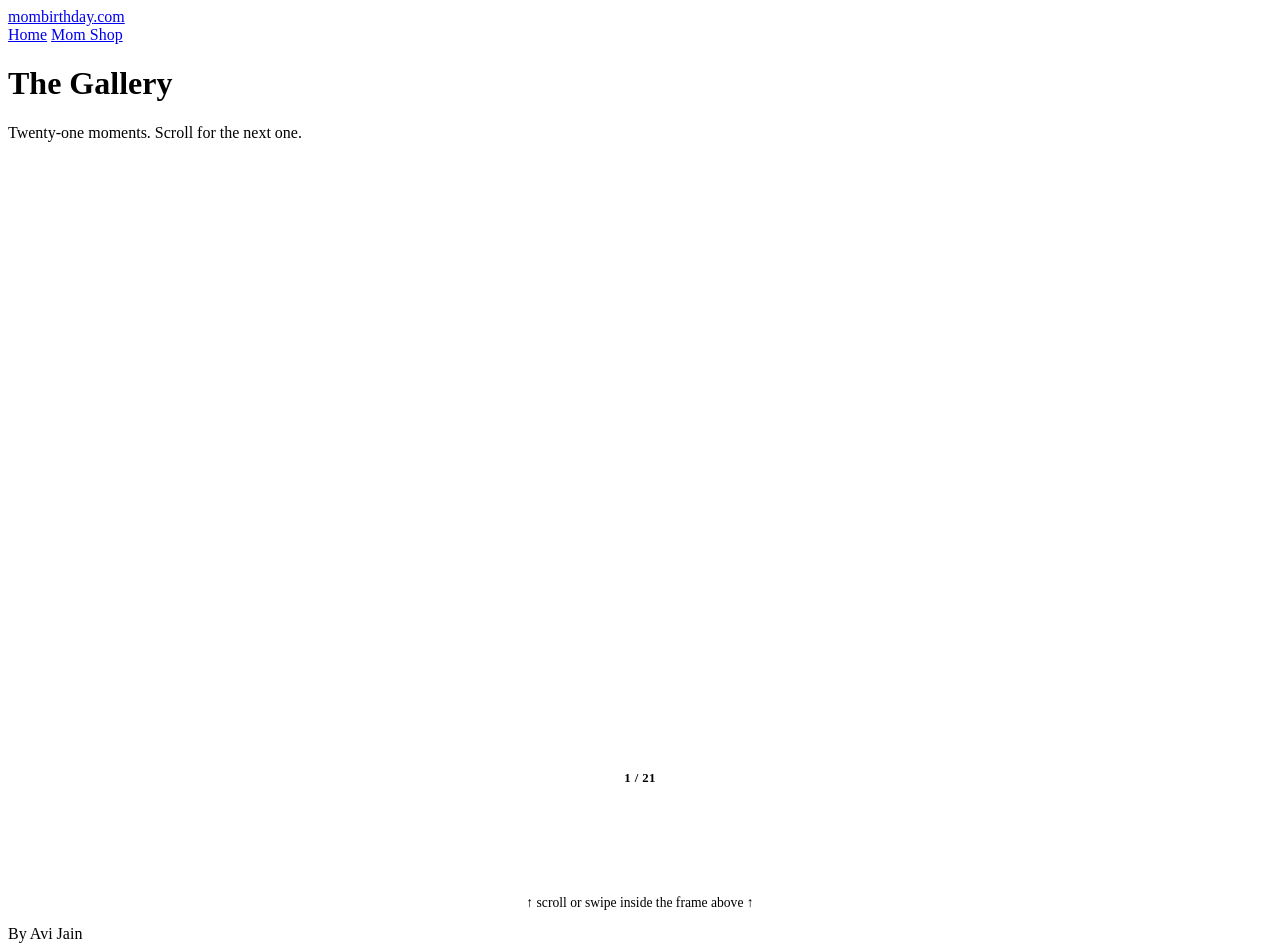
==== gallery.html @ 4914657a "Add files via upload" ====
<!DOCTYPE html>
<html lang="en">
<head>
<meta charset="UTF-8">
<meta name="viewport" content="width=device-width, initial-scale=1.0">
<title>Gallery — mombirthday.com</title>
<link rel="preconnect" href="https://fonts.googleapis.com">
<link rel="preconnect" href="https://fonts.gstatic.com" crossorigin>
<link href="https://fonts.googleapis.com/css2?family=Fraunces:wght@500;600;700&family=Inter:wght@400;500;600;700&display=swap" rel="stylesheet">
<link rel="stylesheet" href="style.css">
<style>
  .gallery-intro{
    padding-bottom: 3%;
  }

  .gallery-track{
    width: 100%;
    height: 72vh;
    overflow-y: auto;
    scroll-snap-type: y mandatory;
    -webkit-overflow-scrolling: touch;
    position: relative;
  }

  .gallery-item{
    height: 100%;
    width: 100%;
    scroll-snap-align: start;
    scroll-snap-stop: always;
    display: flex;
    align-items: center;
    justify-content: center;
    position: relative;
  }

  .gallery-item:nth-child(odd){ background: var(--blue-soft); }
  .gallery-item:nth-child(3n){ background: var(--pink-soft); }

  .frame{
    width: 74%;
    max-width: 420px;
    aspect-ratio: 4 / 5;
    max-height: 68%;
    border-radius: var(--radius-lg);
    overflow: hidden;
    box-shadow: 0 12px 34px rgba(34,58,94,0.18);
    transform: scale(0.7);
    opacity: 0;
    transition: transform 0.45s ease, opacity 0.45s ease;
  }

  .gallery-item.active .frame{
    transform: scale(1);
    opacity: 1;
  }

  .frame img{
    width: 100%;
    height: 100%;
    object-fit: cover;
    display: block;
  }

  .frame-tag{
    position: absolute;
    bottom: 6%;
    left: 50%;
    transform: translateX(-50%);
    background: var(--blue-deep);
    color: var(--white);
    font-size: 0.8rem;
    font-weight: 600;
    padding: 1.5% 5%;
    border-radius: 999px;
    z-index: 5;
    letter-spacing: 0.03em;
  }

  .scroll-hint{
    text-align: center;
    padding: 3% 6% 0;
    color: var(--ink-soft);
    font-size: 0.85rem;
  }

  @media (prefers-reduced-motion: reduce){
    .frame{ transition: none; transform: scale(1); opacity: 1; }
  }
</style>
</head>
<body>

<header class="site-header">
  <a class="brand" href="index.html">mombirthday<span>.com</span></a>
  <nav>
    <a href="home.html">Home</a>
    <a href="shop.html">Mom Shop</a>
  </nav>
</header>

<h1 class="page-title">The Gallery</h1>
<p class="page-subtitle gallery-intro">Twenty-one moments. Scroll for the next one.</p>

<div class="gallery-track" id="galleryTrack">

  <div class="gallery-item"><div class="frame"><img src="one.jpg" alt="Picture 1"></div><span class="frame-tag">1 / 21</span></div>
  <div class="gallery-item"><div class="frame"><img src="two.jpg" alt="Picture 2"></div><span class="frame-tag">2 / 21</span></div>
  <div class="gallery-item"><div class="frame"><img src="three.jpg" alt="Picture 3"></div><span class="frame-tag">3 / 21</span></div>
  <div class="gallery-item"><div class="frame"><img src="four.jpg" alt="Picture 4"></div><span class="frame-tag">4 / 21</span></div>
  <div class="gallery-item"><div class="frame"><img src="five.jpg" alt="Picture 5"></div><span class="frame-tag">5 / 21</span></div>
  <div class="gallery-item"><div class="frame"><img src="six.jpg" alt="Picture 6"></div><span class="frame-tag">6 / 21</span></div>
  <div class="gallery-item"><div class="frame"><img src="seven.jpg" alt="Picture 7"></div><span class="frame-tag">7 / 21</span></div>
  <div class="gallery-item"><div class="frame"><img src="eight.jpg" alt="Picture 8"></div><span class="frame-tag">8 / 21</span></div>
  <div class="gallery-item"><div class="frame"><img src="nine.jpg" alt="Picture 9"></div><span class="frame-tag">9 / 21</span></div>
  <div class="gallery-item"><div class="frame"><img src="ten.jpg" alt="Picture 10"></div><span class="frame-tag">10 / 21</span></div>
  <div class="gallery-item"><div class="frame"><img src="eleven.jpg" alt="Picture 11"></div><span class="frame-tag">11 / 21</span></div>
  <div class="gallery-item"><div class="frame"><img src="twelve.jpg" alt="Picture 12"></div><span class="frame-tag">12 / 21</span></div>
  <div class="gallery-item"><div class="frame"><img src="thirteen.jpg" alt="Picture 13"></div><span class="frame-tag">13 / 21</span></div>
  <div class="gallery-item"><div class="frame"><img src="fourteen.jpg" alt="Picture 14"></div><span class="frame-tag">14 / 21</span></div>
  <div class="gallery-item"><div class="frame"><img src="fifteen.jpg" alt="Picture 15"></div><span class="frame-tag">15 / 21</span></div>
  <div class="gallery-item"><div class="frame"><img src="sixteen.jpg" alt="Picture 16"></div><span class="frame-tag">16 / 21</span></div>
  <div class="gallery-item"><div class="frame"><img src="seventeen.jpg" alt="Picture 17"></div><span class="frame-tag">17 / 21</span></div>
  <div class="gallery-item"><div class="frame"><img src="eighteen.jpg" alt="Picture 18"></div><span class="frame-tag">18 / 21</span></div>
  <div class="gallery-item"><div class="frame"><img src="nineteen.jpg" alt="Picture 19"></div><span class="frame-tag">19 / 21</span></div>
  <div class="gallery-item"><div class="frame"><img src="twenty.jpg" alt="Picture 20"></div><span class="frame-tag">20 / 21</span></div>
  <div class="gallery-item"><div class="frame"><img src="twentyone.jpg" alt="Picture 21"></div><span class="frame-tag">21 / 21</span></div>

</div>

<p class="scroll-hint">↑ scroll or swipe inside the frame above ↑</p>

<footer class="site-footer">
  By Avi Jain
</footer>

<script src="script.js"></script>
</body>
</html>
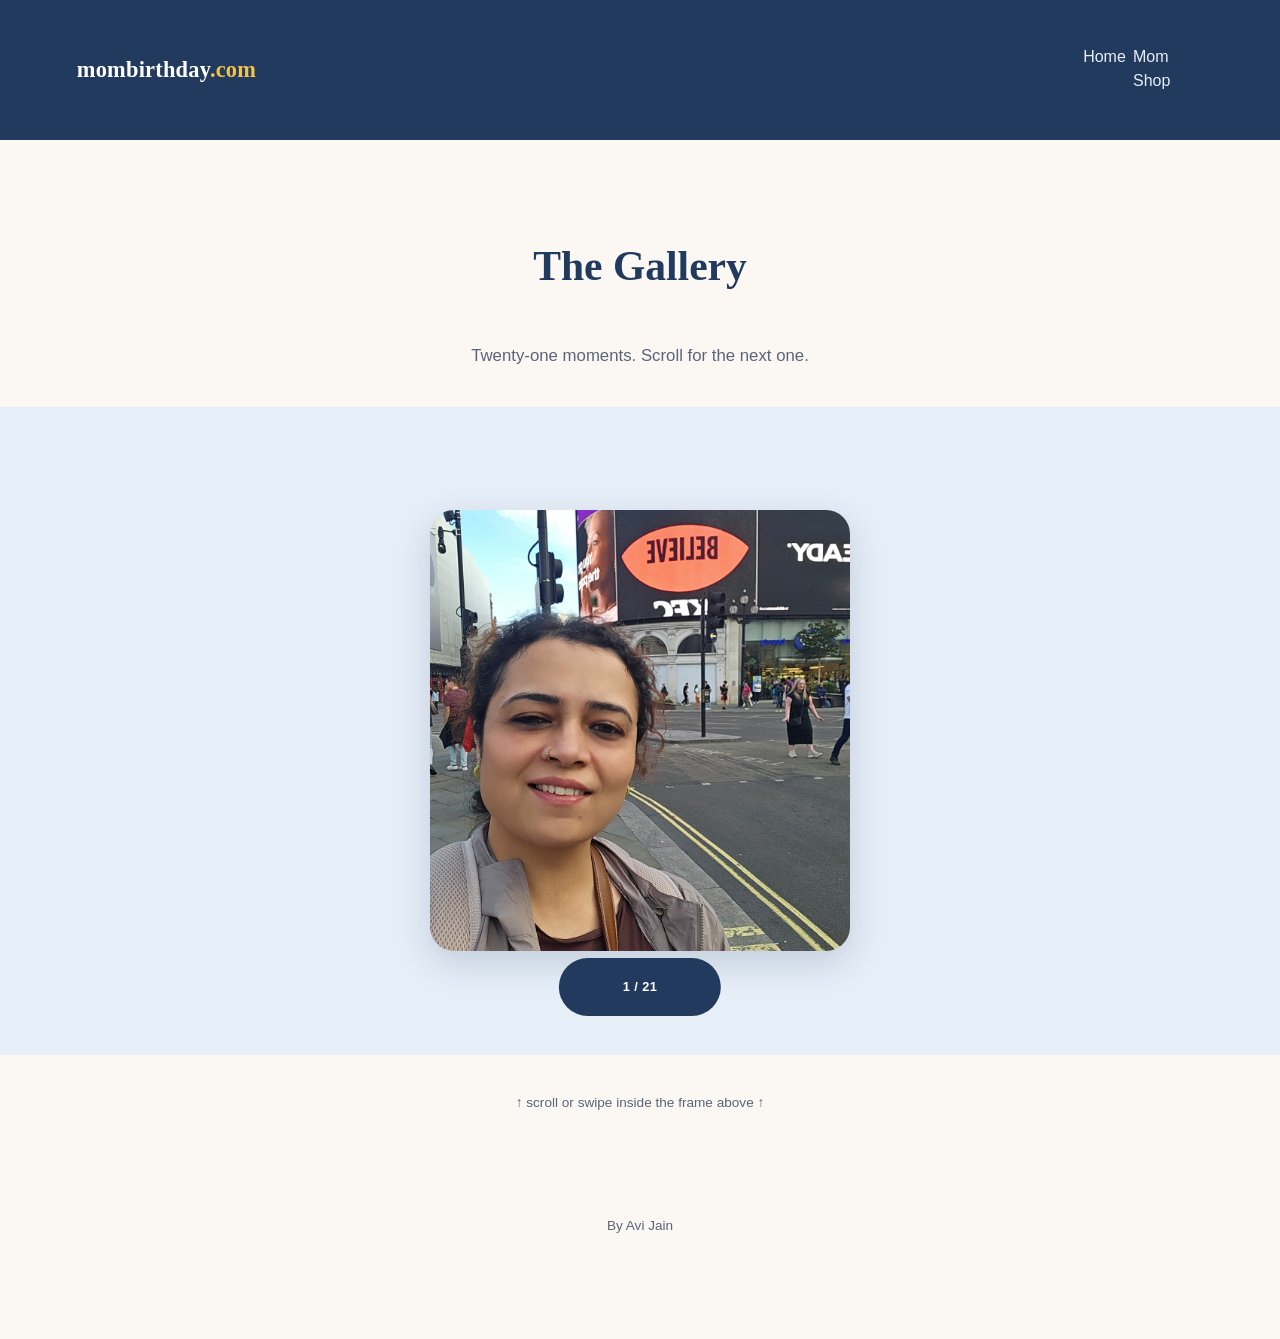
==== commit 75644c2b: "Update gallery.html" ====
--- a/gallery.html
+++ b/gallery.html
@@ -105,7 +105,7 @@
 
   <div class="gallery-item"><div class="frame"><img src="one.jpg" alt="Picture 1"></div><span class="frame-tag">1 / 21</span></div>
   <div class="gallery-item"><div class="frame"><img src="two.jpg" alt="Picture 2"></div><span class="frame-tag">2 / 21</span></div>
-  <div class="gallery-item"><div class="frame"><img src="three.jpg" alt="Picture 3"></div><span class="frame-tag">3 / 21</span></div>
+  <div class="gallery-item"><div class="frame"><img src="three.JPG" alt="Picture 3"></div><span class="frame-tag">3 / 21</span></div>
   <div class="gallery-item"><div class="frame"><img src="four.jpg" alt="Picture 4"></div><span class="frame-tag">4 / 21</span></div>
   <div class="gallery-item"><div class="frame"><img src="five.jpg" alt="Picture 5"></div><span class="frame-tag">5 / 21</span></div>
   <div class="gallery-item"><div class="frame"><img src="six.jpg" alt="Picture 6"></div><span class="frame-tag">6 / 21</span></div>
--- a/style.css
+++ b/style.css
@@ -0,0 +1,214 @@
+/* ============================================================
+   mombirthday.com — shared styles
+   ============================================================ */
+
+:root{
+  --blue-deep:   #223a5e;
+  --blue-mid:    #4d78ac;
+  --blue-soft:   #e6eef8;
+  --pink:        #e6a9c2;
+  --pink-soft:   #f7e3ec;
+  --yellow:      #f0c24e;
+  --yellow-soft: #fbf1d8;
+  --cream:       #fbf8f3;
+  --ink:         #22293b;
+  --ink-soft:    #5c6478;
+  --white:       #ffffff;
+
+  --radius-sm: 10px;
+  --radius-md: 16px;
+  --radius-lg: 24px;
+
+  --font-display: "Fraunces", Georgia, serif;
+  --font-body: "Inter", -apple-system, BlinkMacSystemFont, sans-serif;
+}
+
+*{ box-sizing: border-box; }
+
+html{
+  -webkit-text-size-adjust: 100%;
+}
+
+body{
+  margin: 0;
+  font-family: var(--font-body);
+  color: var(--ink);
+  background: var(--cream);
+  width: 100%;
+  overflow-x: hidden;
+  line-height: 1.5;
+}
+
+img{ max-width: 100%; display: block; }
+
+a{ color: inherit; text-decoration: none; }
+
+h1, h2, h3{
+  font-family: var(--font-display);
+  margin: 0;
+  color: var(--blue-deep);
+}
+
+p{ margin: 0; }
+
+/* ---------- header / nav ---------- */
+
+.site-header{
+  position: sticky;
+  top: 0;
+  z-index: 100;
+  width: 100%;
+  background: var(--blue-deep);
+  padding: 3.5% 6%;
+  display: flex;
+  align-items: center;
+  justify-content: space-between;
+}
+
+.site-header .brand{
+  font-family: var(--font-display);
+  font-size: clamp(1.1rem, 4vw, 1.4rem);
+  color: var(--white);
+  font-weight: 600;
+  letter-spacing: 0.01em;
+}
+
+.site-header .brand span{
+  color: var(--yellow);
+}
+
+.site-header nav{
+  display: flex;
+  gap: 6%;
+}
+
+.site-header nav a{
+  color: var(--blue-soft);
+  font-size: clamp(0.85rem, 3vw, 1rem);
+  font-weight: 500;
+  position: relative;
+  padding-bottom: 2px;
+}
+
+.site-header nav a::after{
+  content: "";
+  position: absolute;
+  left: 0;
+  bottom: -4px;
+  width: 0%;
+  height: 2px;
+  background: var(--yellow);
+  transition: width 0.25s ease;
+}
+
+.site-header nav a:hover::after,
+.site-header nav a:focus-visible::after{
+  width: 100%;
+}
+
+.site-header nav a:hover,
+.site-header nav a:focus-visible{
+  color: var(--white);
+}
+
+/* ---------- generic layout helpers ---------- */
+
+.wrap{
+  width: 100%;
+  max-width: 1000px;
+  margin: 0 auto;
+  padding: 0 6%;
+}
+
+.page-title{
+  font-size: clamp(1.6rem, 6vw, 2.6rem);
+  text-align: center;
+  padding: 8% 6% 4%;
+  line-height: 1.2;
+}
+
+.page-subtitle{
+  text-align: center;
+  color: var(--ink-soft);
+  font-size: clamp(0.9rem, 3.2vw, 1.05rem);
+  padding: 0 8% 6%;
+}
+
+/* decorative soft blob shapes, used sparingly */
+.blob{
+  position: absolute;
+  border-radius: 50%;
+  filter: blur(2px);
+  opacity: 0.55;
+  z-index: 0;
+}
+
+/* ---------- picture placeholder ---------- */
+
+.pic-placeholder{
+  width: 100%;
+  aspect-ratio: 4 / 3;
+  border: 2px dashed var(--blue-mid);
+  border-radius: var(--radius-md);
+  background: var(--blue-soft);
+  display: flex;
+  align-items: center;
+  justify-content: center;
+  text-align: center;
+  color: var(--blue-mid);
+  font-size: clamp(0.75rem, 3vw, 0.9rem);
+  padding: 4%;
+  font-weight: 500;
+}
+
+.pic-frame{
+  width: 100%;
+  aspect-ratio: 4 / 3;
+  border-radius: var(--radius-md);
+  overflow: hidden;
+  box-shadow: 0 3px 14px rgba(34,58,94,0.1);
+}
+
+.pic-frame img{
+  width: 100%;
+  height: 100%;
+  object-fit: cover;
+  display: block;
+}
+
+/* ---------- buttons ---------- */
+
+.btn{
+  display: inline-block;
+  background: var(--yellow);
+  color: var(--blue-deep);
+  font-family: var(--font-body);
+  font-weight: 700;
+  font-size: clamp(0.95rem, 3.6vw, 1.1rem);
+  padding: 4% 8%;
+  border-radius: 999px;
+  border: none;
+  cursor: pointer;
+  box-shadow: 0 6px 0 var(--blue-deep);
+  transition: transform 0.15s ease, box-shadow 0.15s ease;
+}
+
+.btn:hover, .btn:focus-visible{
+  transform: translateY(-2px);
+  box-shadow: 0 8px 0 var(--blue-deep);
+}
+
+.btn:active{
+  transform: translateY(3px);
+  box-shadow: 0 3px 0 var(--blue-deep);
+}
+
+/* ---------- footer ---------- */
+
+.site-footer{
+  width: 100%;
+  text-align: center;
+  padding: 8% 6%;
+  color: var(--ink-soft);
+  font-size: 0.85rem;
+}
